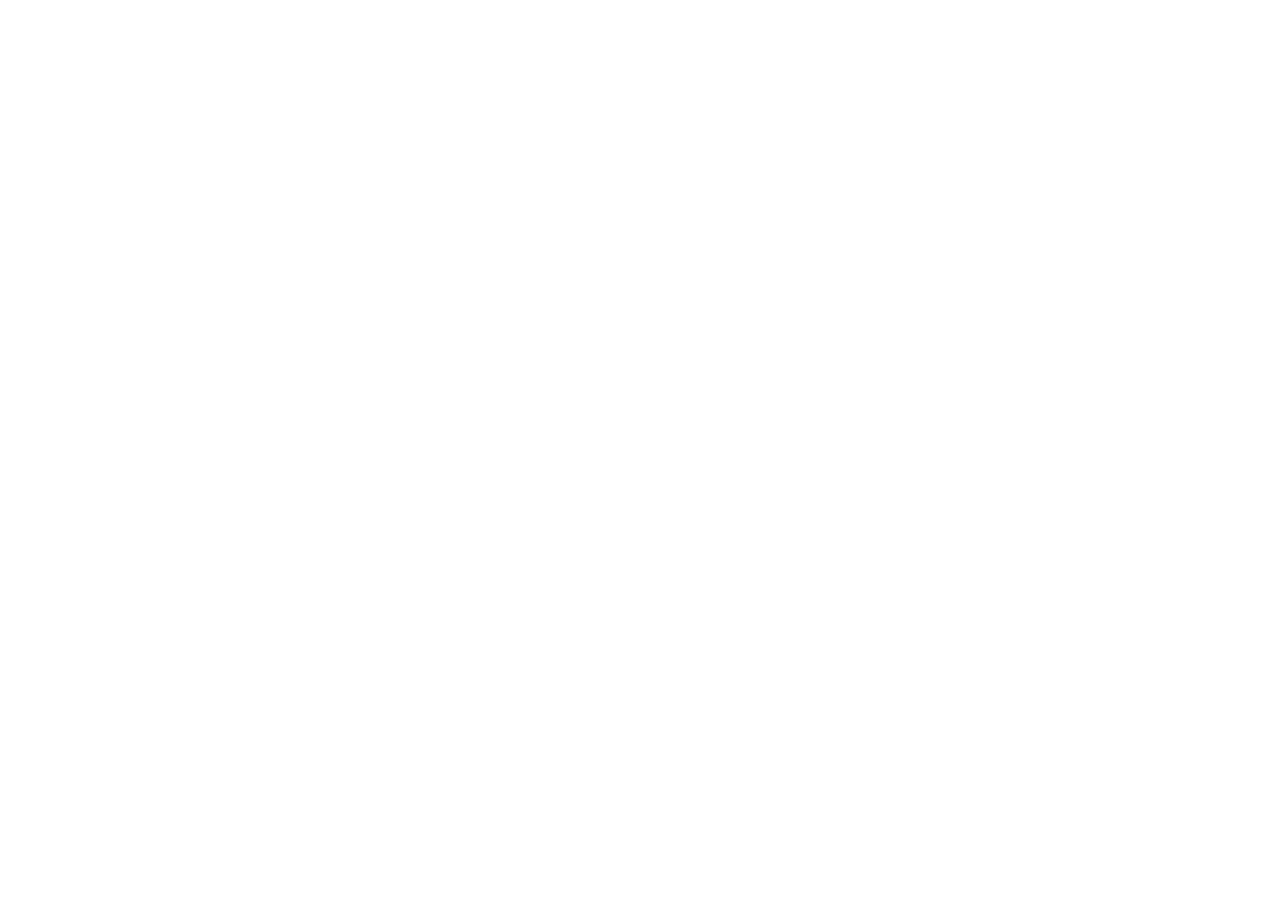
==== about_groot.html @ 746a639a "update nav" ====
<!DOCTYPE html>
<html lang="en">
<head>
    <meta charset="UTF-8">
    <meta http-equiv="X-UA-Compatible" content="IE=edge">
    <meta name="viewport" content="width=device-width, initial-scale=1.0">
    <title>ABout | Groot</title>
</head>
<body>
    
</body>
</html>
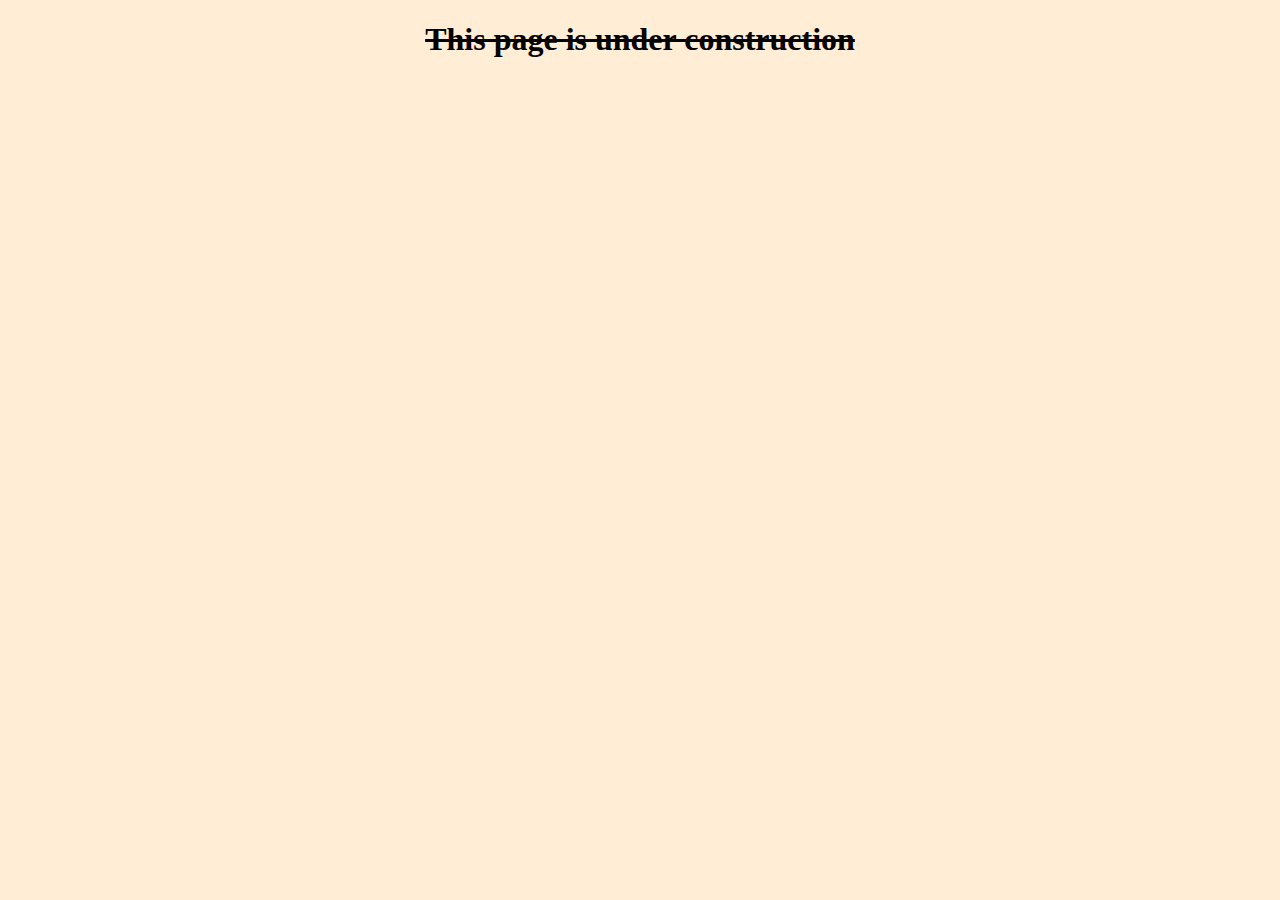
==== commit 6699cf41: "update page" ====
--- a/about_groot.html
+++ b/about_groot.html
@@ -5,8 +5,10 @@
     <meta http-equiv="X-UA-Compatible" content="IE=edge">
     <meta name="viewport" content="width=device-width, initial-scale=1.0">
     <title>ABout | Groot</title>
+    <link href="style.css" rel="stylesheet"/>
 </head>
-<body>
+<body style="text-decoration: line-through;">
+    <h1 style="text-align: center;">This page is under construction</h1>
     
 </body>
 </html>--- a/style.css
+++ b/style.css
@@ -0,0 +1,137 @@
+@import url('https://fonts.googleapis.com/css2?family=Tourney&display=swap');
+
+:root {
+    --brown: #881337;
+    --green: #FEF9C3;
+    --background: #FFEDD5;
+}
+*{
+    box-sizing: border-box;
+}
+
+/* body */
+body {
+    margin: 0px;
+    /* padding: 0px; */
+    background-color: var(--background);
+}
+nav{
+    padding: 1px;
+    width: 100%;
+    /* text-align: center; */
+    /* top: fixed; */
+    /* text-size-adjust: large; */
+}
+article{
+    float:left;
+    margin-right:20px;
+    width:60%;
+    font-size: x-large;
+    
+}
+aside{
+    float:left;
+    width:calc(40% - 140px);
+}
+
+/* alignment  */
+.alignment {
+    background-color: var(--brown);
+    color: var(--green);
+    padding: 4rem;
+    /* margin: 0rem ; */
+    text-align: center;
+    /* font-size: larger; */
+    font-family: 'Tourney', cursive;
+}
+a{color:var(--green);
+    text-decoration: none;}
+
+a h1{
+    font-size: x-large;
+}
+
+
+/* header or image */
+header {
+    display: block;
+    padding: 2rem;
+}
+
+img {
+    width: 250px;
+    padding-top: 1rem;
+    /* padding: 5rem; */
+    max-width: 350px;
+    display: block;
+    margin: auto;
+    /* border:  solid black; */
+}
+
+/* main translation component */
+main {
+    margin: auto;
+    padding: 1rem;
+    max-width: 600px;
+    display: block;
+}
+
+section {
+    display: block;
+}
+
+textarea {
+    box-sizing: border-box;
+    width: 100%;
+    min-height: 18vh;
+    max-height: 20vh;
+    font-size: larger;
+    display: block;
+    /* margin: 2rem;
+    padding: 2rem; */
+    align-items: center;
+    overflow: scroll;
+    text-align: center;
+}
+
+div {
+    display: block;
+}
+
+strong {
+    font-weight: bold;
+    font-size: larger;
+}
+
+button {
+    color: var(--green);
+    background-color: var(--brown);
+    align-items: center;
+    border: none;
+    margin: 1rem 1rem;
+    padding: 1rem;
+    font-size: medium;
+}
+
+#output {
+    background-color: white;
+    box-sizing: border-box;
+    border: 1px solid black;
+    min-height: 18vh;
+    max-height: 20vh;
+    overflow: scroll;
+    width: 100%;
+}
+
+/* footer */
+footer {
+    bottom: 0;
+    width: 100%;
+    padding: 1rem;
+    text-align: center;
+
+}
+
+footer p {
+    margin: auto;
+}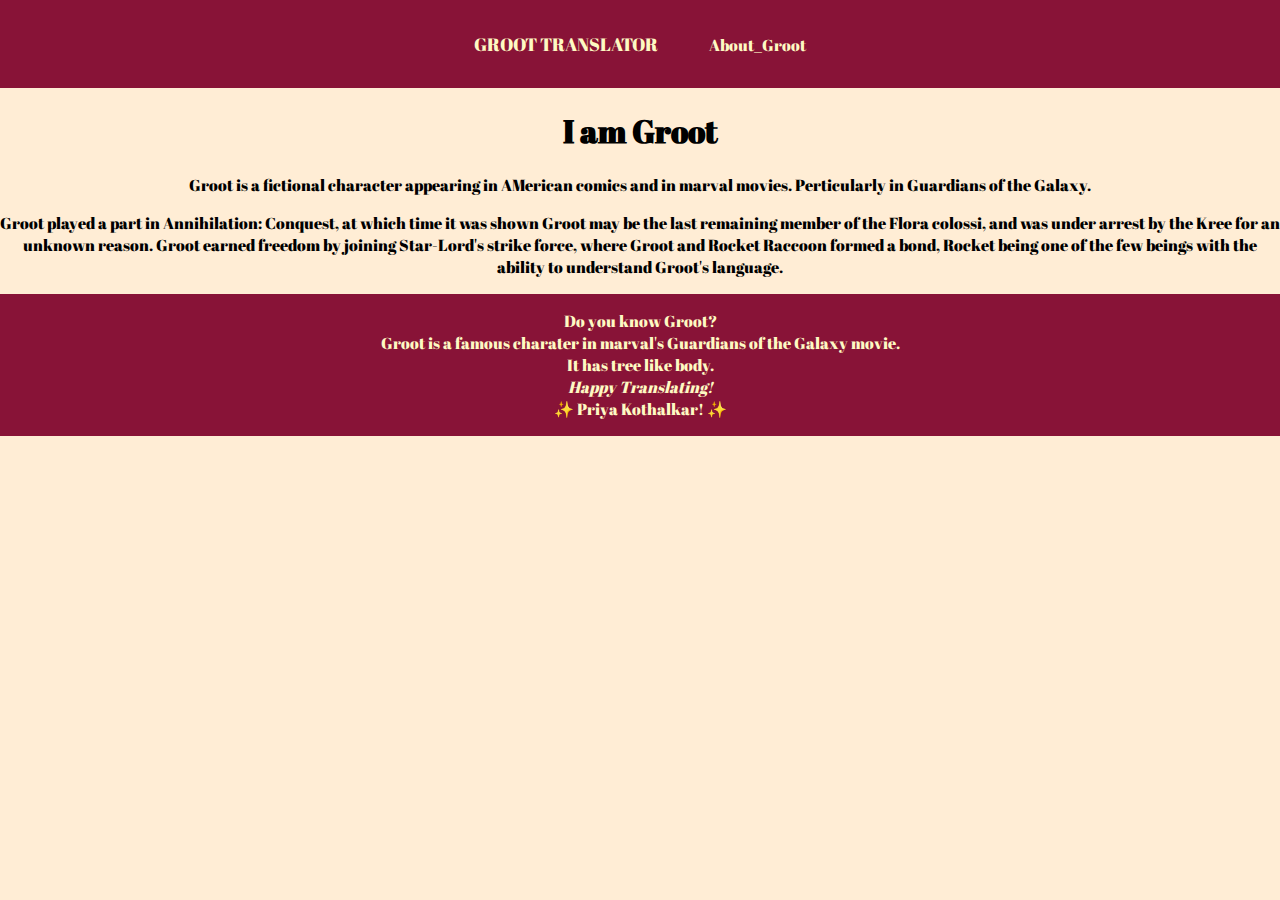
==== commit 8d43e477: "update about groot" ====
--- a/about_groot.html
+++ b/about_groot.html
@@ -7,8 +7,42 @@
     <title>ABout | Groot</title>
     <link href="style.css" rel="stylesheet"/>
 </head>
-<body style="text-decoration: line-through;">
-    <h1 style="text-align: center;">This page is under construction</h1>
-    
+<body style="text-align: center;">
+    <nav class="alignment">
+        <ul class="list-non-bullet">
+            <li class="list-item-inline">
+                <a class="link link-active" href="index.html" style="font-size: large; ">GROOT TRANSLATOR</a>
+            </li>
+            <li class="list-item-inline">
+                <a class="link" href="about_groot.html">About_Groot</a>
+
+            </li>
+        </ul>
+    </nav>
+    <h1>I am Groot</h1>
+    <article style="text-align: center;">
+        <p>
+            Groot is a fictional character appearing in AMerican comics and in marval movies. Perticularly in Guardians of the Galaxy.
+
+        </p>
+        <p>
+            Groot played a part in Annihilation: Conquest, at which time it was shown Groot may be the last remaining member of the Flora colossi, and was under arrest by the Kree for an unknown reason. Groot earned freedom by joining Star-Lord's strike force, where Groot and Rocket Raccoon formed a bond, Rocket being one of the few beings with the ability to understand Groot's language.
+        </p>
+        <p>
+
+        </p>
+    </article>
+    <!-- <h1 style="text-align: center;">This page is under construction</h1> -->
+    <footer class="alignment">
+        <div>Do you know Groot?</div>
+        <p>
+            Groot is a famous charater in marval's
+            Guardians of the Galaxy movie.<br>
+            It has tree like body.
+            <br>
+            <em>Happy Translating!</em>
+        </p>
+        <div> ✨ Priya Kothalkar! ✨ </div>
+    </footer>
 </body>
 </html>--- a/style.css
+++ b/style.css
@@ -1,5 +1,5 @@
 @import url('https://fonts.googleapis.com/css2?family=Tourney&display=swap');
-
+@import url('https://fonts.googleapis.com/css2?family=Abril+Fatface&display=swap');
 :root {
     --brown: #881337;
     --green: #FEF9C3;
@@ -12,44 +12,41 @@
 /* body */
 body {
     margin: 0px;
-    /* padding: 0px; */
     background-color: var(--background);
+    font-family: 'Abril Fatface', cursive;
 }
-nav{
-    padding: 1px;
-    width: 100%;
-    /* text-align: center; */
-    /* top: fixed; */
-    /* text-size-adjust: large; */
+
+.li{display: inline;
 }
-article{
-    float:left;
-    margin-right:20px;
-    width:60%;
-    font-size: x-large;
-    
-}
-aside{
-    float:left;
-    width:calc(40% - 140px);
+
+.link{
+    box-sizing: border-box;
+    text-decoration: none;
+    padding: 0.5rem 1rem;
 }
 
 /* alignment  */
 .alignment {
     background-color: var(--brown);
     color: var(--green);
-    padding: 4rem;
-    /* margin: 0rem ; */
+    padding: 1rem;
     text-align: center;
-    /* font-size: larger; */
-    font-family: 'Tourney', cursive;
+    /* font-family: 'Tourney', cursive; */
 }
+
+.list-non-bullet {
+    list-style: none;
+    padding-inline-start: 0px;
+}
+
+.list-item-inline {
+    display: inline;
+    padding: 0rem 0.5rem;
+}
+
 a{color:var(--green);
     text-decoration: none;}
 
-a h1{
-    font-size: x-large;
-}
 
 
 /* header or image */
@@ -61,11 +58,9 @@
 img {
     width: 250px;
     padding-top: 1rem;
-    /* padding: 5rem; */
     max-width: 350px;
     display: block;
     margin: auto;
-    /* border:  solid black; */
 }
 
 /* main translation component */
@@ -87,8 +82,6 @@
     max-height: 20vh;
     font-size: larger;
     display: block;
-    /* margin: 2rem;
-    padding: 2rem; */
     align-items: center;
     overflow: scroll;
     text-align: center;
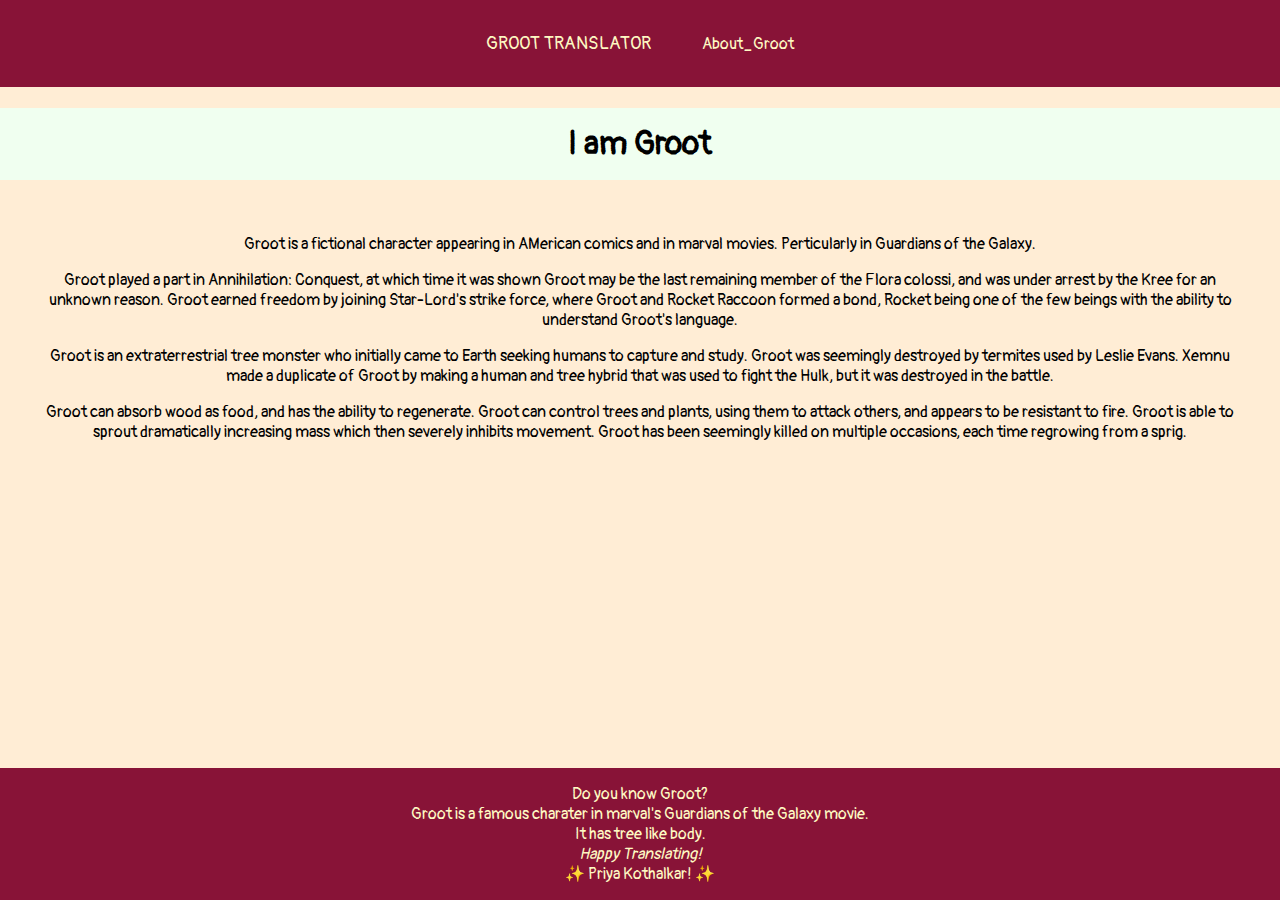
==== commit 155da3ee: "update about_groot" ====
--- a/about_groot.html
+++ b/about_groot.html
@@ -6,6 +6,12 @@
     <meta name="viewport" content="width=device-width, initial-scale=1.0">
     <title>ABout | Groot</title>
     <link href="style.css" rel="stylesheet"/>
+    <style>
+       @import url('https://fonts.googleapis.com/css2?family=Pangolin&display=swap');
+        body{
+            font-family: 'Pangolin', cursive;
+        }
+    </style>
 </head>
 <body style="text-align: center;">
     <nav class="alignment">
@@ -19,8 +25,8 @@
             </li>
         </ul>
     </nav>
-    <h1>I am Groot</h1>
-    <article style="text-align: center;">
+    <h1 style="padding: 1rem; background-color:honeydew">I am Groot</h1>
+    <article style="text-align: center; margin: 1rem; padding:1rem">
         <p>
             Groot is a fictional character appearing in AMerican comics and in marval movies. Perticularly in Guardians of the Galaxy.
 
@@ -29,11 +35,14 @@
             Groot played a part in Annihilation: Conquest, at which time it was shown Groot may be the last remaining member of the Flora colossi, and was under arrest by the Kree for an unknown reason. Groot earned freedom by joining Star-Lord's strike force, where Groot and Rocket Raccoon formed a bond, Rocket being one of the few beings with the ability to understand Groot's language.
         </p>
         <p>
-
+            Groot is an extraterrestrial tree monster who initially came to Earth seeking humans to capture and study. Groot was seemingly destroyed by termites used by Leslie Evans. Xemnu made a duplicate of Groot by making a human and tree hybrid that was used to fight the Hulk, but it was destroyed in the battle.
+        </p>
+        <p>
+            Groot can absorb wood as food, and has the ability to regenerate. Groot can control trees and plants, using them to attack others, and appears to be resistant to fire. Groot is able to sprout dramatically increasing mass which then severely inhibits movement. Groot has been seemingly killed on multiple occasions, each time regrowing from a sprig.
         </p>
     </article>
     <!-- <h1 style="text-align: center;">This page is under construction</h1> -->
-    <footer class="alignment">
+    <footer class="alignment" style="position: fixed;">
         <div>Do you know Groot?</div>
         <p>
             Groot is a famous charater in marval's
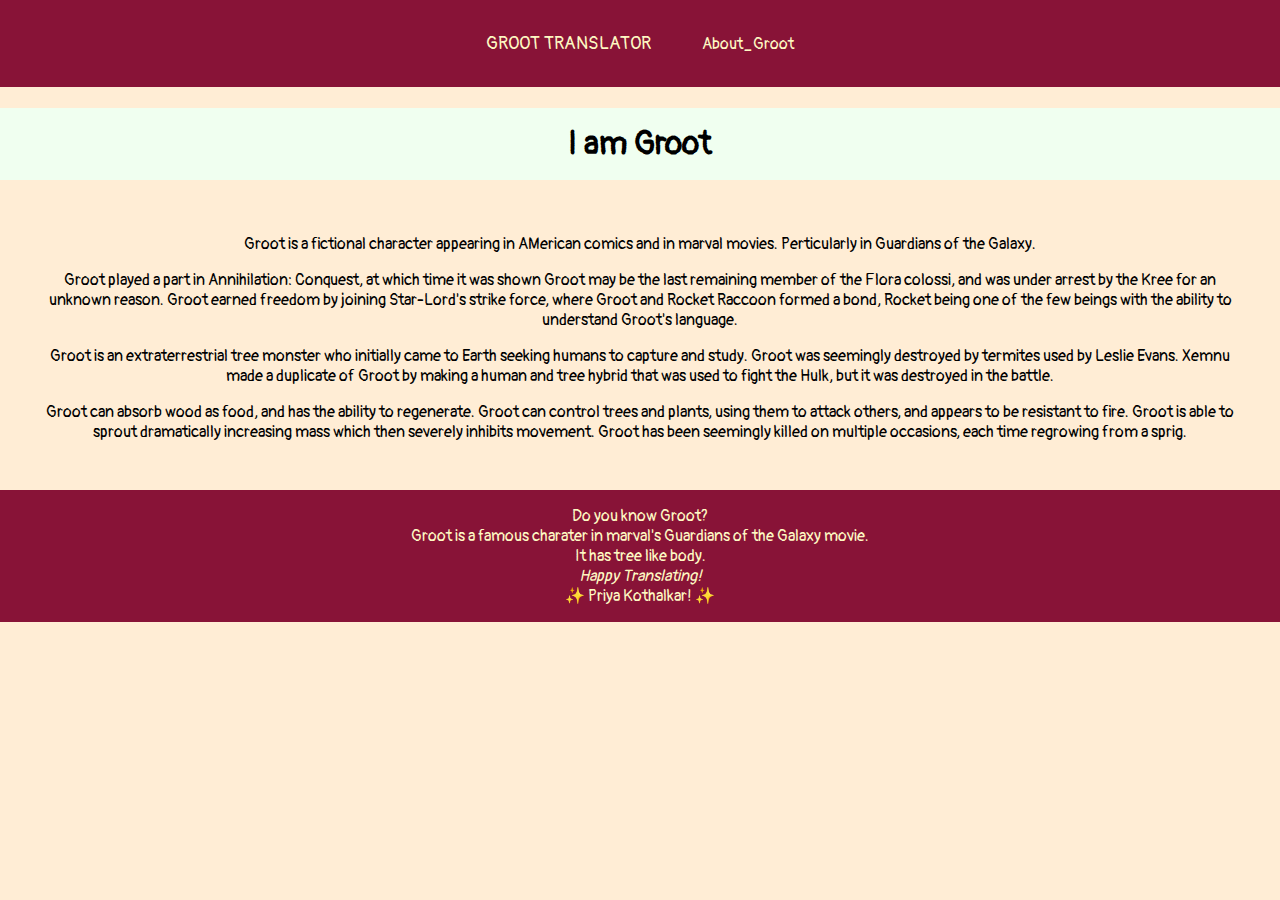
==== commit b93fd3a8: "fix footer" ====
--- a/about_groot.html
+++ b/about_groot.html
@@ -42,7 +42,7 @@
         </p>
     </article>
     <!-- <h1 style="text-align: center;">This page is under construction</h1> -->
-    <footer class="alignment" style="position: fixed;">
+    <footer class="alignment">
         <div>Do you know Groot?</div>
         <p>
             Groot is a famous charater in marval's
